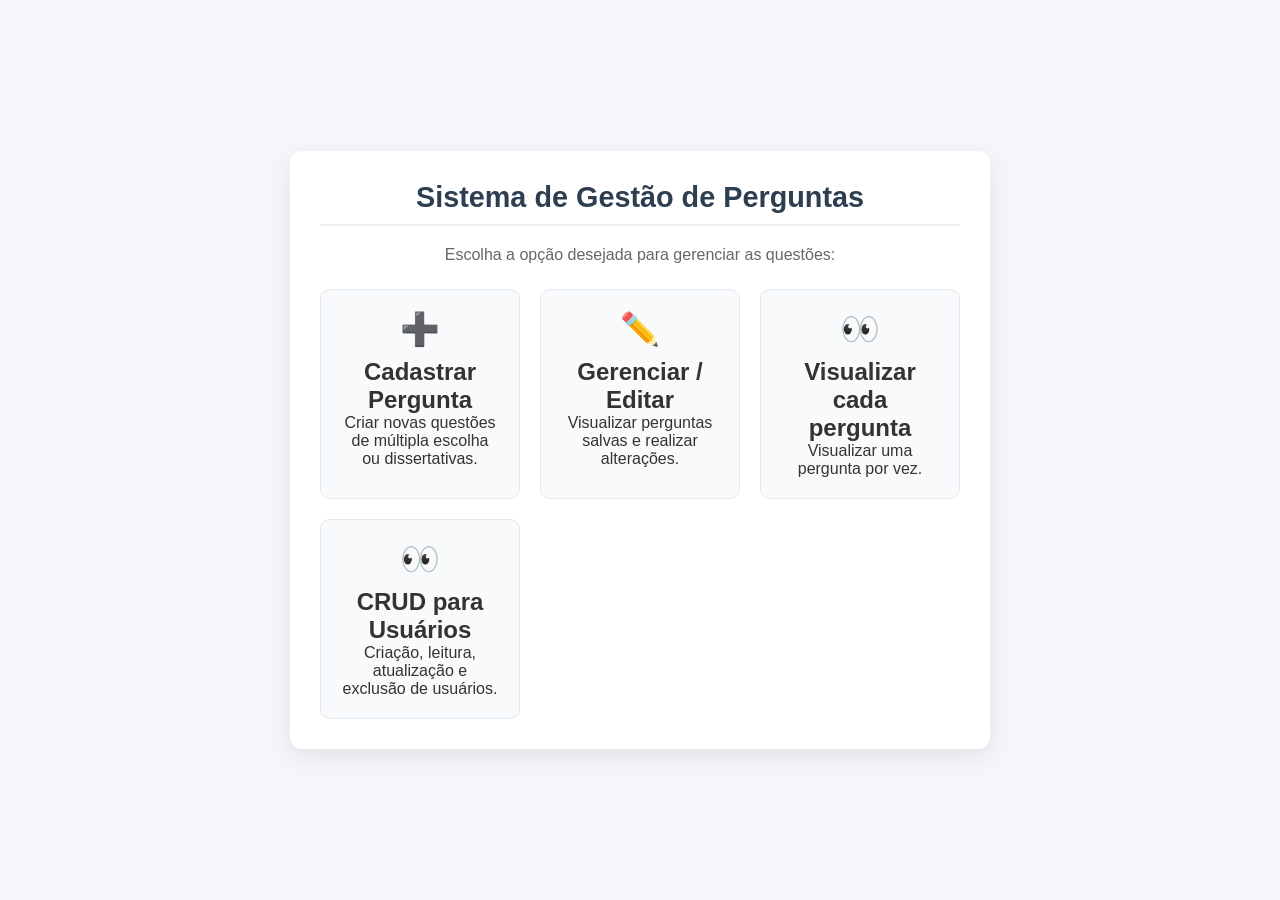
==== AV1/CRUD de perguntas e usuarios/index.html @ 2ecd5712 "Add files via upload" ====
<!DOCTYPE html>
<html lang="pt-br">
<head>
    <meta charset="UTF-8">
    <meta name="viewport" content="width=device-width, initial-scale=1.0">
    <title>Painel do Sistema de Perguntas</title>
    <link rel="stylesheet" href="style.css">
</head>
<body>

    <div class="container home-container">
        <h1>Sistema de Gestão de Perguntas</h1>
        <p class="subtitulo">Escolha a opção desejada para gerenciar as questões:</p>

        <div class="card-grid">

            <a href="criar_pergunta.php" class="card">
                <div class="card-icon">➕</div>
                <h2>Cadastrar Pergunta</h2>
                <p>Criar novas questões de múltipla escolha ou dissertativas.</p>
            </a>

            
            <a href="editarPerguntas.php" class="card">
                <div class="card-icon">✏️</div>
                <h2>Gerenciar / Editar</h2>
                <p>Visualizar perguntas salvas e realizar alterações.</p>

                <a href="responder.php" class="card">
                <div class="card-icon">👀</div>
                <h2>Visualizar cada pergunta</h2>
                <p>Visualizar uma pergunta por vez.</p>

                <a href="usuarios.php" class="card">
                <div class="card-icon">👀</div>
                <h2>CRUD para Usuários</h2>
                <p>Criação, leitura, atualização e exclusão de usuários.</p>
            </a>
        </div>
    </div>

</body>
</html>
---- AV1/CRUD de perguntas e usuarios/style.css ----
* {
    margin: 0;
    padding: 0;
    box-sizing: border-box;
    font-family: 'Segoe UI', Tahoma, Geneva, Verdana, sans-serif;
}

body {
    background-color: #f4f6f9;
    color: #333;
    display: flex;
    justify-content: center;
    align-items: center;
    min-height: 100vh;
    padding: 20px;
}

.container {
    background-color: #ffffff;
    width: 100%;
    max-width: 700px;
    padding: 30px;
    border-radius: 12px;
    box-shadow: 0 8px 24px rgba(0, 0, 0, 0.08);
}

h1 {
    color: #2c3e50;
    font-size: 1.8rem;
    margin-bottom: 20px;
    text-align: center;
    border-bottom: 2px solid #eef2f5;
    padding-bottom: 10px;
}

/* BOTÃO VOLTAR */
.btn-voltar {
    display: inline-block;
    margin-bottom: 15px;
    color: #3182ce;
    text-decoration: none;
    font-weight: 600;
    font-size: 0.95rem;
}

.btn-voltar:hover {
    text-decoration: underline;
}

/* CARDS DA HOME */
.subtitulo {
    text-align: center;
    margin-bottom: 25px;
    color: #666;
}

.card-grid {
    display: grid;
    grid-template-columns: repeat(auto-fit, minmax(200px, 1fr));
    gap: 20px;
    margin-top: 20px;
}

.card {
    background-color: #f8fafc;
    border: 1.5px solid #e2e8f0;
    border-radius: 10px;
    padding: 20px;
    text-decoration: none;
    color: inherit;
    text-align: center;
    transition: all 0.2s ease-in-out;
}

.card:hover {
    transform: translateY(-4px);
    box-shadow: 0 10px 20px rgba(0, 0, 0, 0.08);
    border-color: #3182ce;
    background-color: #ffffff;
}

.card-icon {
    font-size: 2rem;
    margin-bottom: 10px;
}

/* TABELA DE LISTAGEM */
.tabela-perguntas {
    width: 100%;
    border-collapse: collapse;
    margin-top: 15px;
    margin-bottom: 30px;
}

.tabela-perguntas th, 
.tabela-perguntas td {
    border: 1px solid #cbd5e0;
    padding: 10px;
    text-align: left;
}

.tabela-perguntas th {
    background-color: #edf2f7;
    color: #2d3748;
}

.btn-editar {
    background-color: #ed8936;
    color: white;
    padding: 6px 12px;
    text-decoration: none;
    border-radius: 4px;
    font-size: 0.85rem;
    font-weight: bold;
}

.badge {
    padding: 3px 8px;
    border-radius: 4px;
    font-size: 0.75rem;
    font-weight: bold;
    text-transform: uppercase;
}

.badge-multipla { background-color: #ebf8ff; color: #2b6cb0; }
.badge-dissertativa { background-color: #fefcbf; color: #744210; }

/* FORMULÁRIO */
label {
    font-weight: 600;
    margin-bottom: 6px;
    margin-top: 12px;
    display: block;
    color: #4a5568;
}

input[type="text"], select, textarea {
    width: 100%;
    padding: 10px;
    border: 1.5px solid #cbd5e0;
    border-radius: 6px;
    font-size: 0.95rem;
}

input[type="submit"] {
    margin-top: 20px;
    background-color: #3182ce;
    color: white;
    font-weight: 600;
    padding: 10px 20px;
    border: none;
    border-radius: 6px;
    cursor: pointer;
}

.btn-cancelar {
    margin-left: 10px;
    color: #e53e3e;
    text-decoration: none;
    font-weight: bold;
}

.box-edicao {
    border-top: 2px solid #3182ce;
    padding-top: 20px;
    margin-top: 20px;
}

.mensagem {
    margin-bottom: 15px;
    padding: 10px;
    background-color: #c6f6d5;
    color: #22543d;
    border-radius: 6px;
}

        .cartao-pergunta {
            border: 1px solid #ccc;
            border-radius: 8px;
            padding: 20px;
            background-color: #f9f9f9;
            margin-top: 15px;
            position: relative;
        }
        .navegacao {
            display: flex;
            justify-content: space-between;
            align-items: center;
            margin-top: 25px;
        }
        .btn-seta {
            padding: 10px 20px;
            background-color: #007bff;
            color: #fff;
            text-decoration: none;
            border-radius: 5px;
            font-weight: bold;
        }
        .btn-seta.desabilitado {
            background-color: #cccccc;
            pointer-events: none;
            cursor: default;
        }
        .btn-excluir {
            background-color: #dc3545;
            color: white;
            padding: 8px 12px;
            text-decoration: none;
            border-radius: 4px;
            font-size: 0.9em;
            float: right;
        }
        .btn-excluir:hover {
            background-color: #bd2130;
        }
        .contador-paginas {
            font-weight: bold;
            color: #555;
        }
        .opcoes-lista {
            list-style: none;
            padding: 0;
            margin-top: 15px;
        }
        .opcoes-lista li {
            padding: 8px 12px;
            margin-bottom: 8px;
            border: 1px solid #ddd;
            border-radius: 4px;
            background: #fff;
        }
        .alerta-sucesso {
            background-color: #d4edda;
            color: #155724;
            padding: 10px;
            border-radius: 5px;
            margin-bottom: 15px;
            border: 1px solid #c3e6cb;
        }
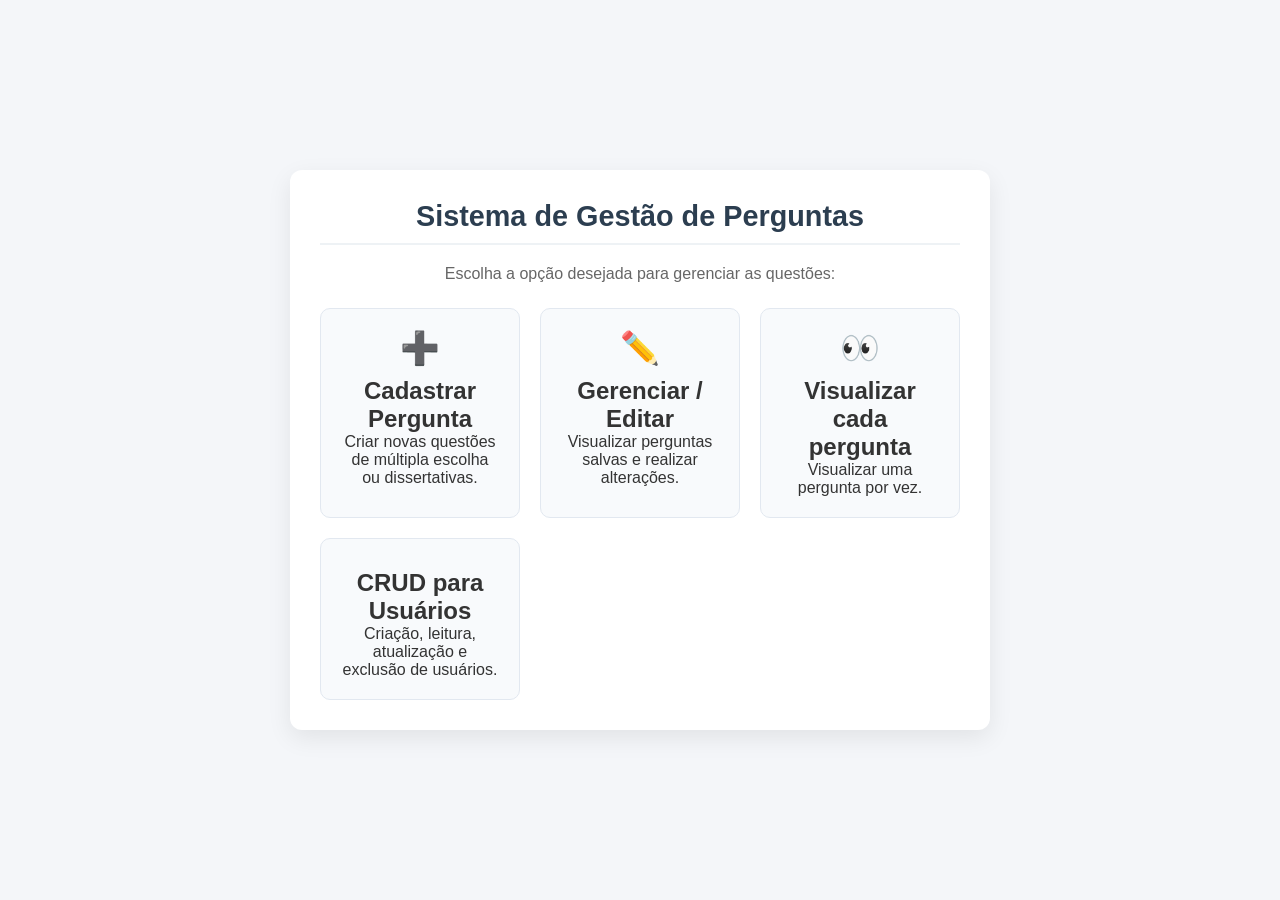
==== commit 2d2ca1ec: "Update index.html" ====
--- a/AV1/CRUD de perguntas e usuarios/index.html
+++ b/AV1/CRUD de perguntas e usuarios/index.html
@@ -32,7 +32,7 @@
                 <p>Visualizar uma pergunta por vez.</p>
 
                 <a href="usuarios.php" class="card">
-                <div class="card-icon">👀</div>
+                <div class="card-icon"></div>
                 <h2>CRUD para Usuários</h2>
                 <p>Criação, leitura, atualização e exclusão de usuários.</p>
             </a>
@@ -40,4 +40,4 @@
     </div>
 
 </body>
-</html>+</html>
